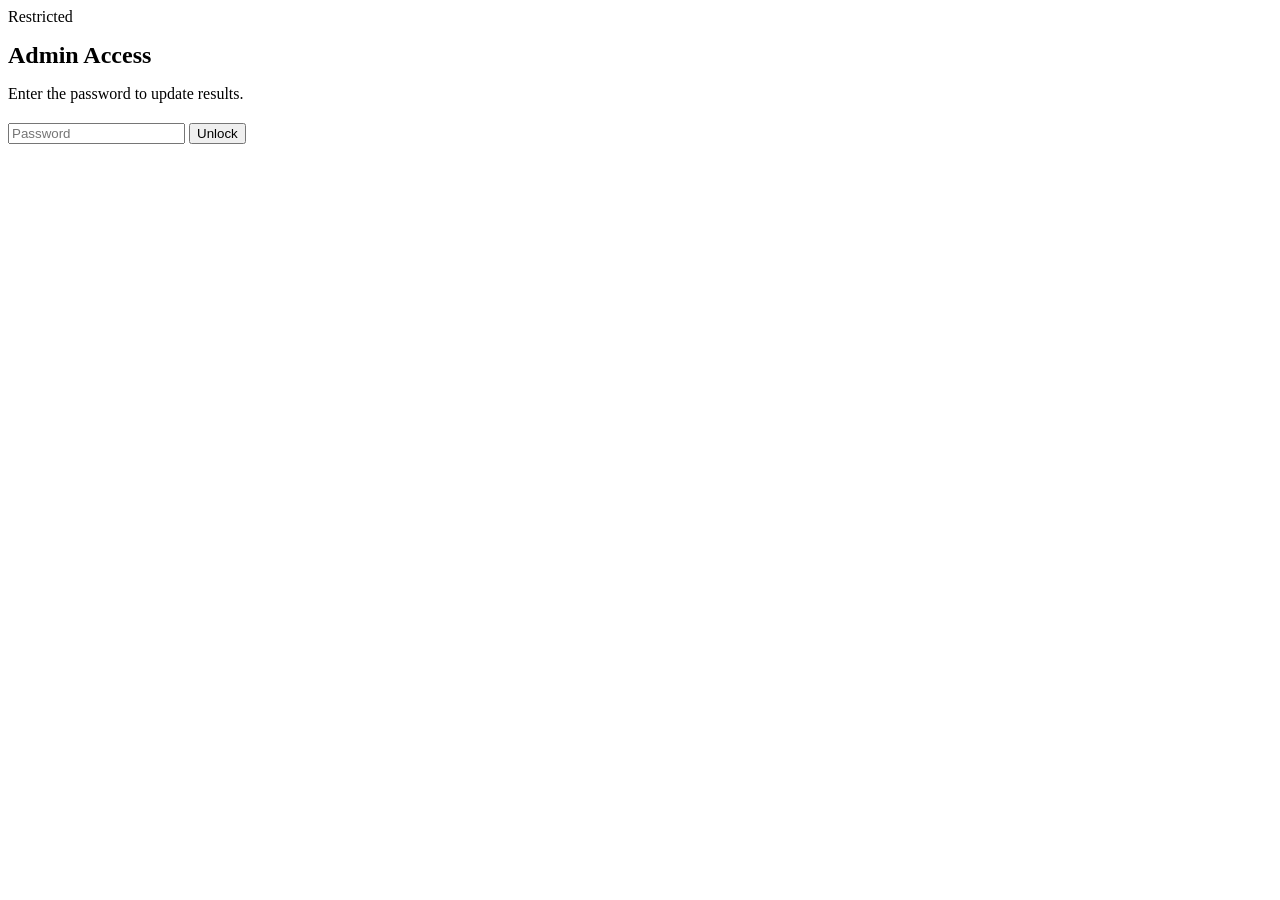
==== admin.html @ fb3b5678 "admin.html" ====
<!DOCTYPE html>
<html lang="en">
<head>
<meta charset="UTF-8">
<meta name="viewport" content="width=device-width, initial-scale=1.0">
<title>Admin — DLS Group Rankings</title>
<link rel="stylesheet" href="style.css">
</head>
<body>

<!-- LOCK SCREEN -->
<div class="lock-screen" id="lockScreen">
  <div class="kicker">Restricted</div>
  <h1 style="font-size:24px;">Admin Access</h1>
  <p class="sub" style="margin-bottom:20px;">Enter the password to update results.</p>
  <input type="password" id="pwInput" placeholder="Password" autocomplete="off">
  <button class="btn-primary" id="unlockBtn">Unlock</button>
  <div class="lock-error" id="lockError"></div>
</div>

<!-- ADMIN PANEL (hidden until unlocked) -->
<div class="wrap" id="adminWrap" style="display:none;">
  <header>
    <div class="kicker">Admin · Season 01</div>
    <h1>Update Table</h1>
    <div class="sub">Log a result — the table re-sorts automatically.</div>
    <a class="admin-link" href="index.html">← Back to public table</a>
  </header>

  <div class="table-card">
    <div class="thead">
      <span>#</span>
      <span>Club</span>
      <span>MP</span>
      <span>W</span>
      <span>D</span>
      <span>L</span>
      <span>GF</span>
      <span>GA</span>
      <span>Pts</span>
    </div>
    <div id="tableBody"></div>
  </div>

  <div class="panel">
    <div class="panel-title">Log a result</div>
    <div class="panel-hint">Pick two clubs, enter the score, save.</div>

    <div class="match-row">
      <select id="teamA"></select>
      <input type="number" id="scoreA" min="0" value="0" inputmode="numeric">
      <span class="vs">–</span>
      <input type="number" id="scoreB" min="0" value="0" inputmode="numeric">
      <select id="teamB"></select>
    </div>

    <div class="btn-row">
      <button class="btn-primary" id="saveBtn">Save result</button>
    </div>
  </div>

  <div class="panel">
    <div class="panel-title">Manage teams</div>
    <div class="panel-hint">Add a new club or remove one from the table. Removing a team deletes its record permanently.</div>

    <div class="add-team-row">
      <input type="text" id="newTeamName" placeholder="New team name" autocomplete="off">
      <button class="btn-primary btn-add" id="addTeamBtn">Add</button>
    </div>

    <div id="teamList" class="team-list"></div>
  </div>

  <div class="panel">
    <div class="panel-title">Danger zone</div>
    <div class="panel-hint">Wipes every team back to 0 points. Cannot be undone.</div>
    <div class="btn-row">
      <button class="btn-ghost" id="resetBtn" style="flex:1;">Reset season</button>
    </div>
  </div>

  <div class="status" id="status">Saved</div>

  <footer>DLS GROUP RANKINGS · ADMIN</footer>
</div>

<script src="data.js"></script>
<script>
  // ---- Change this password to whatever you like ----
  const ADMIN_PASSWORD = "dlsboss2026";
  const SESSION_KEY = 'dls_admin_unlocked';

  const lockScreen = document.getElementById('lockScreen');
  const adminWrap = document.getElementById('adminWrap');
  const lockError = document.getElementById('lockError');

  function unlock(){
    lockScreen.style.display = 'none';
    adminWrap.style.display = 'block';
    sessionStorage.setItem(SESSION_KEY, '1');
    render();
  }

  document.getElementById('unlockBtn').addEventListener('click', tryUnlock);
  document.getElementById('pwInput').addEventListener('keydown', e => {
    if(e.key === 'Enter') tryUnlock();
  });

  function tryUnlock(){
    const val = document.getElementById('pwInput').value;
    if(val === ADMIN_PASSWORD){
      unlock();
    } else {
      lockError.textContent = 'Wrong password — try again';
      document.getElementById('pwInput').value = '';
    }
  }

  // stay unlocked for this browser tab session
  if(sessionStorage.getItem(SESSION_KEY) === '1'){
    unlock();
  }

  // ---- Admin table logic ----
  let teams = loadTeams();
  let lastOrder = teams.map(t => t.name);

  function render(){
    const sorted = sortTeams(teams);
    const body = document.getElementById('tableBody');
    body.innerHTML = '';

    sorted.forEach((t, i) => {
      const prevIndex = lastOrder.indexOf(t.name);
      let arrow = '';
      if(prevIndex !== -1 && prevIndex !== i){
        arrow = prevIndex > i
          ? '<span class="arrow up">▲</span>'
          : '<span class="arrow down">▼</span>';
      }
      const moved = prevIndex !== -1 && prevIndex !== i;

      const row = document.createElement('div');
      row.className = 'row' + (moved ? ' moved' : '');
      row.innerHTML = `
        <div class="pos">${i+1}${arrow}</div>
        <div class="team-name">${t.name}</div>
        <div class="wdl">${t.played}</div>
        <div class="wdl">${t.w}</div>
        <div class="wdl">${t.d}</div>
        <div class="wdl">${t.l}</div>
        <div class="wdl">${t.gf}</div>
        <div class="wdl">${t.ga}</div>
        <div class="pts">${t.pts}</div>
      `;
      body.appendChild(row);
    });

    lastOrder = sorted.map(t => t.name);

    const teamA = document.getElementById('teamA');
    const teamB = document.getElementById('teamB');
    const currentA = teamA.value, currentB = teamB.value;
    teamA.innerHTML = teams.map(t => `<option value="${t.name}">${t.name}</option>`).join('');
    teamB.innerHTML = teams.map(t => `<option value="${t.name}">${t.name}</option>`).join('');
    if(currentA) teamA.value = currentA;
    if(currentB && currentB !== teamA.value) teamB.value = currentB;
    else teamB.selectedIndex = 1;

    renderTeamList();
  }

  function renderTeamList(){
    const list = document.getElementById('teamList');
    list.innerHTML = '';

    if(teams.length === 0){
      list.innerHTML = '<div class="team-list-empty">No teams yet — add one above.</div>';
      return;
    }

    teams.forEach(t => {
      const item = document.createElement('div');
      item.className = 'team-list-item';
      item.innerHTML = `
        <span class="team-list-name">${t.name}</span>
        <button class="btn-remove" data-team="${t.name}">Remove</button>
      `;
      list.appendChild(item);
    });

    document.querySelectorAll('.btn-remove').forEach(btn => {
      btn.addEventListener('click', () => {
        const name = btn.getAttribute('data-team');
        if(!confirm(`Remove ${name} from the table? This deletes their record.`)) return;
        removeTeam(teams, name);
        lastOrder = lastOrder.filter(n => n !== name);
        render();
        showStatus(`${name} removed`, 'var(--green)');
      });
    });
  }

  document.getElementById('addTeamBtn').addEventListener('click', () => {
    const input = document.getElementById('newTeamName');
    const name = input.value.trim();
    if(!name){
      showStatus('Enter a team name', 'var(--red)');
      return;
    }
    const added = addTeam(teams, name);
    if(!added){
      showStatus('Team already exists', 'var(--red)');
      return;
    }
    input.value = '';
    render();
    showStatus(`${name} added`, 'var(--green)');
  });

  document.getElementById('newTeamName').addEventListener('keydown', e => {
    if(e.key === 'Enter') document.getElementById('addTeamBtn').click();
  });

  function showStatus(msg, color){
    const status = document.getElementById('status');
    status.textContent = msg;
    status.style.color = color;
    status.classList.add('show');
    setTimeout(()=> status.classList.remove('show'), 1800);
  }

  document.getElementById('saveBtn').addEventListener('click', () => {
    const nameA = document.getElementById('teamA').value;
    const nameB = document.getElementById('teamB').value;
    const scoreA = parseInt(document.getElementById('scoreA').value, 10) || 0;
    const scoreB = parseInt(document.getElementById('scoreB').value, 10) || 0;

    if(nameA === nameB){
      showStatus('Pick two different clubs', 'var(--red)');
      return;
    }

    recordResult(teams, nameA, scoreA, nameB, scoreB);
    render();

    document.getElementById('scoreA').value = 0;
    document.getElementById('scoreB').value = 0;
    showStatus('Saved — table updated', 'var(--green)');
  });

  document.getElementById('resetBtn').addEventListener('click', () => {
    if(!confirm('Reset the whole season back to 0 points for everyone?')) return;
    teams = resetSeason();
    lastOrder = teams.map(t => t.name);
    render();
    showStatus('Season reset', 'var(--green)');
  });
</script>

</body>
</html>
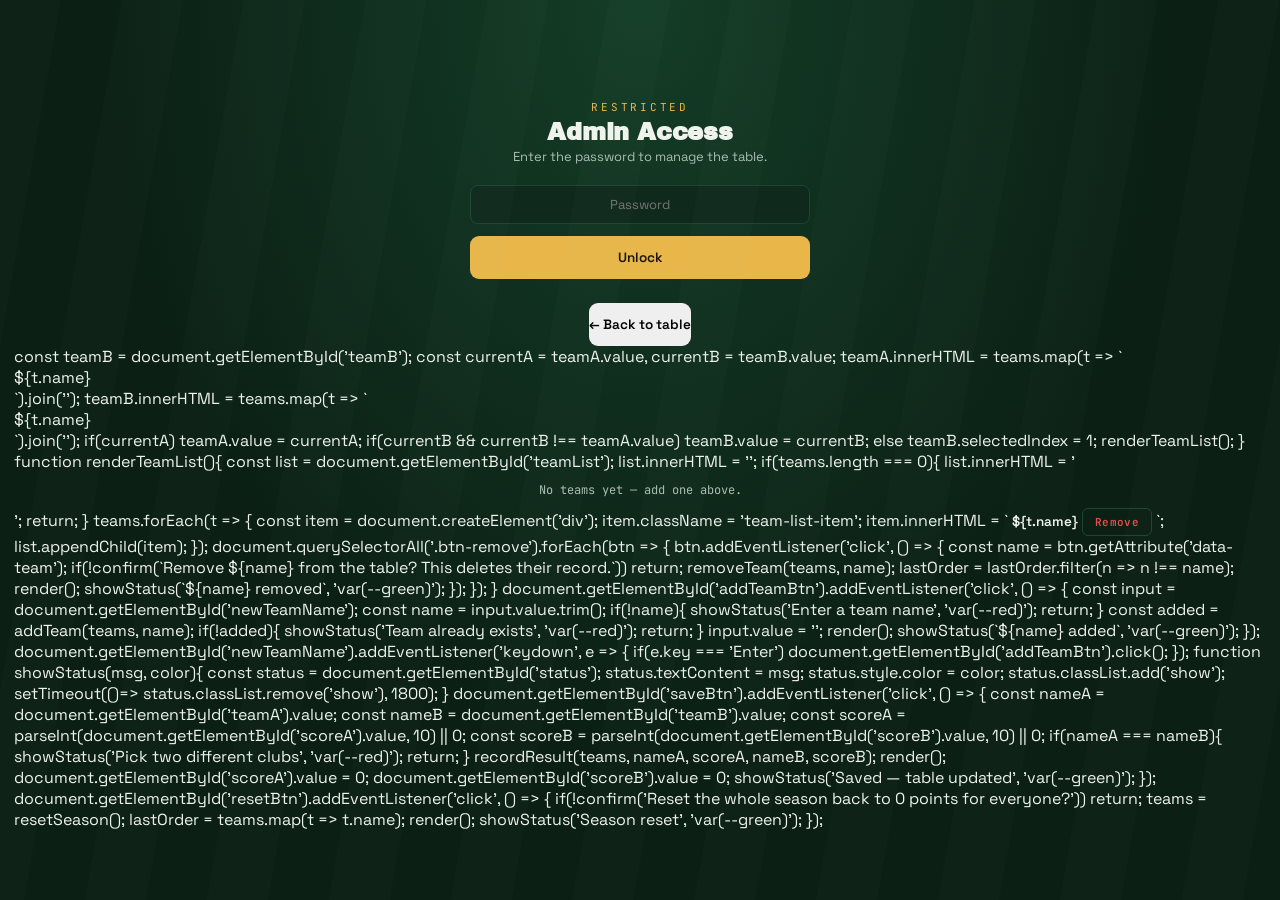
==== commit abe68255: "admin.html" ====
--- a/admin.html
+++ b/admin.html
@@ -12,19 +12,20 @@
 <div class="lock-screen" id="lockScreen">
   <div class="kicker">Restricted</div>
   <h1 style="font-size:24px;">Admin Access</h1>
-  <p class="sub" style="margin-bottom:20px;">Enter the password to update results.</p>
+  <p class="sub" style="margin-bottom:20px;">Enter the password to manage the table.</p>
   <input type="password" id="pwInput" placeholder="Password" autocomplete="off">
   <button class="btn-primary" id="unlockBtn">Unlock</button>
   <div class="lock-error" id="lockError"></div>
+  <button class="text-link" onclick="location.href='index.html'">← Back to table</button>
 </div>
 
-<!-- ADMIN PANEL (hidden until unlocked) -->
+<!-- ADMIN PANEL -->
 <div class="wrap" id="adminWrap" style="display:none;">
   <header>
     <div class="kicker">Admin · Season 01</div>
-    <h1>Update Table</h1>
-    <div class="sub">Log a result — the table re-sorts automatically.</div>
-    <a class="admin-link" href="index.html">← Back to public table</a>
+    <h1>Manage Table</h1>
+    <div class="sub" id="subLine">Loading…</div>
+    <a class="admin-link" href="index.html" style="margin-top:10px;">← Back to public table</a>
   </header>
 
   <div class="table-card">
@@ -45,106 +46,140 @@
   <div class="panel">
     <div class="panel-title">Log a result</div>
     <div class="panel-hint">Pick two clubs, enter the score, save.</div>
-
-    <div class="match-row">
-      <select id="teamA"></select>
-      <input type="number" id="scoreA" min="0" value="0" inputmode="numeric">
-      <span class="vs">–</span>
-      <input type="number" id="scoreB" min="0" value="0" inputmode="numeric">
-      <select id="teamB"></select>
+    <div id="matchFormBox"></div>
+  </div>
+
+  <div class="panel">
+    <div class="panel-title">Manage teams</div>
+    <div class="panel-hint">Add clubs, upload a logo, or remove a team.</div>
+
+    <div class="add-team-row">
+      <input type="text" id="newTeamName" placeholder="New team name" autocomplete="off">
+      <button class="btn-add" id="addTeamBtn">Add</button>
     </div>
 
+    <div id="teamListBox" class="team-list"></div>
+  </div>
+
+  <div class="panel">
+    <div class="panel-title">Homepage announcement</div>
+    <div class="panel-hint">Shown as a banner above the table. Leave blank to hide it.</div>
+    <textarea id="announceInput" rows="3" placeholder="e.g. Matchday 5 fixtures out now — get your results in!"></textarea>
+    <button class="btn-primary" id="saveAnnounceBtn">Save announcement</button>
+  </div>
+
+  <div class="panel">
+    <div class="panel-title">Danger zone</div>
+    <div class="panel-hint">These actions cannot be undone.</div>
     <div class="btn-row">
-      <button class="btn-primary" id="saveBtn">Save result</button>
+      <button class="btn-ghost" id="resetBtn">Reset season</button>
+      <button class="btn-ghost" id="clearAllBtn">Clear all teams</button>
     </div>
   </div>
 
-  <div class="panel">
-    <div class="panel-title">Manage teams</div>
-    <div class="panel-hint">Add a new club or remove one from the table. Removing a team deletes its record permanently.</div>
-
-    <div class="add-team-row">
-      <input type="text" id="newTeamName" placeholder="New team name" autocomplete="off">
-      <button class="btn-primary btn-add" id="addTeamBtn">Add</button>
-    </div>
-
-    <div id="teamList" class="team-list"></div>
-  </div>
-
-  <div class="panel">
-    <div class="panel-title">Danger zone</div>
-    <div class="panel-hint">Wipes every team back to 0 points. Cannot be undone.</div>
-    <div class="btn-row">
-      <button class="btn-ghost" id="resetBtn" style="flex:1;">Reset season</button>
-    </div>
-  </div>
-
-  <div class="status" id="status">Saved</div>
-
-  <footer>DLS GROUP RANKINGS · ADMIN</footer>
+  <div class="status" id="status"></div>
+
+  <footer>
+    <div>DLS GROUP RANKINGS · ADMIN</div>
+  </footer>
 </div>
 
 <script src="data.js"></script>
 <script>
-  // ---- Change this password to whatever you like ----
-  const ADMIN_PASSWORD = "dlsboss2026";
-  const SESSION_KEY = 'dls_admin_unlocked';
-
   const lockScreen = document.getElementById('lockScreen');
   const adminWrap = document.getElementById('adminWrap');
   const lockError = document.getElementById('lockError');
-
-  function unlock(){
-    lockScreen.style.display = 'none';
-    adminWrap.style.display = 'block';
-    sessionStorage.setItem(SESSION_KEY, '1');
-    render();
-  }
-
-  document.getElementById('unlockBtn').addEventListener('click', tryUnlock);
-  document.getElementById('pwInput').addEventListener('keydown', e => {
-    if(e.key === 'Enter') tryUnlock();
-  });
+  const statusEl = document.getElementById('status');
+
+  let data = emptyState();
+  let isSaving = false;
 
   function tryUnlock(){
     const val = document.getElementById('pwInput').value;
     if(val === ADMIN_PASSWORD){
-      unlock();
+      lockScreen.style.display = 'none';
+      adminWrap.style.display = 'block';
+      sessionStorage.setItem(ADMIN_SESSION_KEY, '1');
+      loadAndRender();
     } else {
       lockError.textContent = 'Wrong password — try again';
       document.getElementById('pwInput').value = '';
     }
   }
-
-  // stay unlocked for this browser tab session
-  if(sessionStorage.getItem(SESSION_KEY) === '1'){
-    unlock();
-  }
-
-  // ---- Admin table logic ----
-  let teams = loadTeams();
-  let lastOrder = teams.map(t => t.name);
-
-  function render(){
-    const sorted = sortTeams(teams);
+  document.getElementById('unlockBtn').addEventListener('click', tryUnlock);
+  document.getElementById('pwInput').addEventListener('keydown', e => { if(e.key==='Enter') tryUnlock(); });
+
+  if(sessionStorage.getItem(ADMIN_SESSION_KEY) === '1'){
+    lockScreen.style.display = 'none';
+    adminWrap.style.display = 'block';
+    loadAndRender();
+  }
+
+  function showStatus(msg, isError){
+    statusEl.textContent = msg;
+    statusEl.style.color = isError ? 'var(--red)' : 'var(--green)';
+    setTimeout(() => { if(statusEl.textContent === msg) statusEl.textContent = ''; }, 2500);
+  }
+
+  async function loadAndRender(){
+    document.getElementById('subLine').textContent = 'Loading…';
+    try{
+      data = await fetchData();
+      document.getElementById('announceInput').value = data.announcement || '';
+      document.getElementById('subLine').textContent = 'Changes save automatically';
+      renderAll();
+    }catch(e){
+      document.getElementById('subLine').textContent = 'Could not load data — check connection';
+      console.error(e);
+    }
+  }
+
+  async function saveAndRender(){
+    isSaving = true;
+    document.getElementById('subLine').textContent = 'Saving…';
+    try{
+      await pushData(data);
+      document.getElementById('subLine').textContent = 'Changes save automatically';
+    }catch(e){
+      showStatus('Save failed: ' + (e.message || 'unknown error'), true);
+      console.error(e);
+    }finally{
+      isSaving = false;
+    }
+    renderAll();
+  }
+
+  function badgeHTML(team, size){
+    if(team.logo){
+      return `<img class="badge" style="width:${size}px;height:${size}px;" src="${team.logo}" alt="">`;
+    }
+    const initials = team.name.split(' ').map(w => w[0]).slice(0,2).join('').toUpperCase();
+    return `<div class="badge-fallback" style="width:${size}px;height:${size}px;">${initials}</div>`;
+  }
+
+  function renderAll(){
+    renderTable();
+    renderMatchForm();
+    renderTeamList();
+  }
+
+  function renderTable(){
+    const sorted = sortTeams(data.teams);
     const body = document.getElementById('tableBody');
     body.innerHTML = '';
-
+    if(sorted.length === 0){
+      body.innerHTML = '<div class="empty-state">No teams yet — add one below.</div>';
+      return;
+    }
     sorted.forEach((t, i) => {
-      const prevIndex = lastOrder.indexOf(t.name);
-      let arrow = '';
-      if(prevIndex !== -1 && prevIndex !== i){
-        arrow = prevIndex > i
-          ? '<span class="arrow up">▲</span>'
-          : '<span class="arrow down">▼</span>';
-      }
-      const moved = prevIndex !== -1 && prevIndex !== i;
-
       const row = document.createElement('div');
-      row.className = 'row' + (moved ? ' moved' : '');
+      row.className = 'row';
       row.innerHTML = `
-        <div class="pos">${i+1}${arrow}</div>
-        <div class="team-name">${t.name}</div>
+        <div class="pos">${i+1}</div>
+        <div class="team-cell">
+          ${badgeHTML(t, 26)}
+          <div class="team-name"></div>
+        </div>
         <div class="wdl">${t.played}</div>
         <div class="wdl">${t.w}</div>
         <div class="wdl">${t.d}</div>
@@ -153,13 +188,148 @@
         <div class="wdl">${t.ga}</div>
         <div class="pts">${t.pts}</div>
       `;
+      row.querySelector('.team-name').textContent = t.name;
       body.appendChild(row);
     });
-
-    lastOrder = sorted.map(t => t.name);
-
-    const teamA = document.getElementById('teamA');
-    const teamB = document.getElementById('teamB');
+  }
+
+  function renderMatchForm(){
+    const box = document.getElementById('matchFormBox');
+    if(data.teams.length < 2){
+      box.innerHTML = '<div class="empty-state-small">Add at least 2 teams first.</div>';
+      return;
+    }
+    const options = data.teams.map(t => `<option value="${t.id}">${escapeHTML(t.name)}</option>`).join('');
+    box.innerHTML = `
+      <div class="match-row">
+        <select id="teamA">${options}</select>
+        <input type="number" id="scoreA" min="0" value="0" inputmode="numeric">
+        <span class="vs">–</span>
+        <input type="number" id="scoreB" min="0" value="0" inputmode="numeric">
+        <select id="teamB">${options}</select>
+      </div>
+      <button class="btn-primary" id="saveMatchBtn">Save result</button>
+    `;
+    if(data.teams.length > 1) document.getElementById('teamB').selectedIndex = 1;
+
+    document.getElementById('saveMatchBtn').addEventListener('click', async () => {
+      const teamAId = document.getElementById('teamA').value;
+      const teamBId = document.getElementById('teamB').value;
+      const scoreA = parseInt(document.getElementById('scoreA').value, 10) || 0;
+      const scoreB = parseInt(document.getElementById('scoreB').value, 10) || 0;
+      if(teamAId === teamBId){
+        showStatus('Pick two different clubs', true);
+        return;
+      }
+      recordResult(data, teamAId, scoreA, teamBId, scoreB);
+      await saveAndRender();
+      showStatus('Result saved — table updated', false);
+    });
+  }
+
+  function escapeHTML(str){
+    const div = document.createElement('div');
+    div.textContent = str;
+    return div.innerHTML;
+  }
+
+  function renderTeamList(){
+    const box = document.getElementById('teamListBox');
+    box.innerHTML = '';
+    if(data.teams.length === 0){
+      box.innerHTML = '<div class="empty-state-small">No teams yet — add one above.</div>';
+      return;
+    }
+    data.teams.forEach(t => {
+      const item = document.createElement('div');
+      item.className = 'team-list-item';
+      item.innerHTML = `
+        <button class="logo-button" data-id="${t.id}" title="Upload logo">
+          ${badgeHTML(t, 38)}
+          <span class="logo-overlay">✎</span>
+        </button>
+        <input type="file" accept="image/*" style="display:none;" data-file-for="${t.id}">
+        <span class="team-list-name"></span>
+        <button class="btn-remove" data-remove="${t.id}">Remove</button>
+      `;
+      item.querySelector('.team-list-name').textContent = t.name;
+      box.appendChild(item);
+    });
+
+    box.querySelectorAll('.logo-button').forEach(btn => {
+      btn.addEventListener('click', () => {
+        const id = btn.getAttribute('data-id');
+        box.querySelector(`input[data-file-for="${id}"]`).click();
+      });
+    });
+
+    box.querySelectorAll('input[type=file]').forEach(input => {
+      input.addEventListener('change', async (e) => {
+        const id = input.getAttribute('data-file-for');
+        const file = e.target.files[0];
+        if(!file) return;
+        if(!file.type.startsWith('image/')){ showStatus('Pick an image file', true); return; }
+        if(file.size > 2 * 1024 * 1024){ showStatus('Image too large (max 2MB)', true); return; }
+        const reader = new FileReader();
+        reader.onload = async () => {
+          setTeamLogo(data, id, reader.result);
+          await saveAndRender();
+          showStatus('Logo updated', false);
+        };
+        reader.readAsDataURL(file);
+      });
+    });
+
+    box.querySelectorAll('.btn-remove').forEach(btn => {
+      btn.addEventListener('click', async () => {
+        const id = btn.getAttribute('data-remove');
+        const team = data.teams.find(t => t.id === id);
+        if(!team) return;
+        if(!confirm(`Remove ${team.name}? This deletes their record and match history.`)) return;
+        removeTeam(data, id);
+        await saveAndRender();
+        showStatus(`${team.name} removed`, false);
+      });
+    });
+  }
+
+  document.getElementById('addTeamBtn').addEventListener('click', async () => {
+    const input = document.getElementById('newTeamName');
+    const name = input.value.trim();
+    if(!name){ showStatus('Enter a team name', true); return; }
+    const added = addTeam(data, name);
+    if(!added){ showStatus('Team already exists', true); return; }
+    input.value = '';
+    await saveAndRender();
+    showStatus(`${name} added`, false);
+  });
+  document.getElementById('newTeamName').addEventListener('keydown', e => {
+    if(e.key === 'Enter') document.getElementById('addTeamBtn').click();
+  });
+
+  document.getElementById('saveAnnounceBtn').addEventListener('click', async () => {
+    data.announcement = document.getElementById('announceInput').value;
+    await saveAndRender();
+    showStatus('Announcement updated', false);
+  });
+
+  document.getElementById('resetBtn').addEventListener('click', async () => {
+    if(!confirm('Reset every team back to 0 points? Match history will be cleared.')) return;
+    resetSeason(data);
+    await saveAndRender();
+    showStatus('Season reset', false);
+  });
+
+  document.getElementById('clearAllBtn').addEventListener('click', async () => {
+    if(!confirm('Clear ALL teams and match history? This cannot be undone.')) return;
+    clearAllTeams(data);
+    await saveAndRender();
+    showStatus('All teams cleared', false);
+  });
+</script>
+
+</body>
+</html>    const teamB = document.getElementById('teamB');
     const currentA = teamA.value, currentB = teamB.value;
     teamA.innerHTML = teams.map(t => `<option value="${t.name}">${t.name}</option>`).join('');
     teamB.innerHTML = teams.map(t => `<option value="${t.name}">${t.name}</option>`).join('');
@@ -259,4 +429,4 @@
 </script>
 
 </body>
-</html>+</html>
--- a/style.css
+++ b/style.css
@@ -0,0 +1,324 @@
+@import url('https://fonts.googleapis.com/css2?family=Archivo+Black&family=Space+Grotesk:wght@400;500;600;700&family=JetBrains+Mono:wght@400;500;700&display=swap');
+
+:root{
+  --pitch-dark:#0b1f14;
+  --pitch:#0f2a1c;
+  --line:#1c4530;
+  --chalk:#eef3ec;
+  --chalk-dim:#a9bdb0;
+  --gold:#e8b649;
+  --gold-dim:#7a6532;
+  --red:#e0524a;
+  --green:#4fae6e;
+  --card:#12301f;
+}
+
+*{margin:0;padding:0;box-sizing:border-box;}
+
+body{
+  background: radial-gradient(ellipse at top, #143d27 0%, var(--pitch-dark) 60%);
+  color:var(--chalk);
+  font-family:'Space Grotesk', sans-serif;
+  min-height:100vh;
+  padding:20px 14px 60px;
+}
+
+body::before{
+  content:"";
+  position:fixed;
+  inset:0;
+  background:repeating-linear-gradient(
+    100deg,
+    rgba(255,255,255,0.015) 0px,
+    rgba(255,255,255,0.015) 60px,
+    transparent 60px,
+    transparent 120px
+  );
+  pointer-events:none;
+  z-index:0;
+}
+
+.wrap{ max-width:640px; margin:0 auto; position:relative; z-index:1; }
+
+header{ text-align:center; margin-bottom:22px; }
+
+.kicker{
+  font-family:'JetBrains Mono', monospace;
+  font-size:11px;
+  letter-spacing:0.25em;
+  color:var(--gold);
+  text-transform:uppercase;
+}
+
+h1{
+  font-family:'Archivo Black', sans-serif;
+  font-size:clamp(28px, 8vw, 40px);
+  letter-spacing:-0.01em;
+  margin:6px 0 4px;
+  line-height:1.02;
+}
+
+.sub{ font-size:13px; color:var(--chalk-dim); }
+
+a.admin-link{
+  display:inline-block;
+  font-family:'JetBrains Mono', monospace;
+  font-size:10.5px;
+  letter-spacing:0.08em;
+  color:var(--gold-dim);
+  text-decoration:none;
+  border:1px solid var(--line);
+  border-radius:20px;
+  padding:6px 14px;
+}
+a.admin-link:hover{ color:var(--gold); border-color:var(--gold-dim); }
+
+/* ===== Table ===== */
+.table-card{
+  background:var(--card);
+  border:1px solid var(--line);
+  border-radius:14px;
+  overflow:hidden;
+  margin-bottom:26px;
+  box-shadow:0 12px 30px -14px rgba(0,0,0,0.6);
+}
+
+.thead{
+  display:grid;
+  grid-template-columns:20px 1fr 22px 22px 22px 22px 24px 24px 34px;
+  gap:4px;
+  padding:12px 8px;
+  font-family:'JetBrains Mono', monospace;
+  font-size:9px;
+  letter-spacing:0.03em;
+  color:var(--chalk-dim);
+  text-transform:uppercase;
+  border-bottom:1px solid var(--line);
+}
+.thead span:nth-child(n+3){
+  text-align:center;
+}
+
+.row{
+  display:grid;
+  grid-template-columns:20px 1fr 22px 22px 22px 22px 24px 24px 34px;
+  gap:4px;
+  align-items:center;
+  padding:12px 8px;
+  border-bottom:1px solid rgba(28,69,48,0.6);
+  transition:background 0.5s ease;
+}
+.row:last-child{ border-bottom:none; }
+.row.moved{ background:rgba(232,182,73,0.08); }
+
+.pos{
+  font-family:'JetBrains Mono', monospace;
+  font-weight:700;
+  font-size:12.5px;
+  color:var(--chalk-dim);
+  display:flex;
+  align-items:center;
+  gap:2px;
+}
+.row:nth-child(1) .pos, .row:nth-child(2) .pos{ color:var(--gold); }
+
+.arrow{ font-size:8px; }
+.arrow.up{ color:var(--green); }
+.arrow.down{ color:var(--red); }
+
+.team-name{ font-weight:600; font-size:12.5px; letter-spacing:-0.01em; line-height:1.15; }
+
+.row:first-child .team-name::after{
+  content:"CHAMPION";
+  display:block;
+  font-family:'JetBrains Mono', monospace;
+  font-size:8.5px;
+  letter-spacing:0.15em;
+  color:var(--gold);
+  margin-top:2px;
+}
+
+.wdl{
+  font-family:'JetBrains Mono', monospace;
+  font-size:11.5px;
+  text-align:center;
+  color:var(--chalk-dim);
+}
+
+.pts{
+  font-family:'JetBrains Mono', monospace;
+  font-weight:700;
+  font-size:13.5px;
+  text-align:center;
+  background:var(--pitch);
+  border-radius:6px;
+  padding:4px 0;
+  border:1px solid var(--line);
+}
+
+/* ===== Panel (admin) ===== */
+.panel{
+  background:var(--card);
+  border:1px solid var(--line);
+  border-radius:14px;
+  padding:18px;
+  margin-bottom:18px;
+}
+
+.panel-title{ font-family:'Archivo Black', sans-serif; font-size:15px; margin-bottom:3px; }
+.panel-hint{ font-size:12px; color:var(--chalk-dim); margin-bottom:16px; }
+
+.match-row{
+  display:grid;
+  grid-template-columns:1fr 46px 12px 46px 1fr;
+  gap:8px;
+  align-items:center;
+  margin-bottom:12px;
+}
+
+select, input[type=number], input[type=password], input[type=text]{
+  background:var(--pitch);
+  border:1px solid var(--line);
+  color:var(--chalk);
+  border-radius:8px;
+  padding:10px 8px;
+  font-family:'Space Grotesk', sans-serif;
+  font-size:13px;
+  width:100%;
+  appearance:none;
+  -webkit-appearance:none;
+}
+select{ font-size:12.5px; }
+input[type=number]{
+  text-align:center;
+  font-family:'JetBrains Mono', monospace;
+  font-weight:700;
+}
+
+.vs{
+  text-align:center;
+  color:var(--gold-dim);
+  font-family:'JetBrains Mono', monospace;
+  font-size:11px;
+}
+
+.btn-row{ display:flex; gap:10px; margin-top:16px; }
+
+button{
+  font-family:'Space Grotesk', sans-serif;
+  font-weight:600;
+  font-size:13.5px;
+  border:none;
+  border-radius:9px;
+  padding:13px 0;
+  cursor:pointer;
+  flex:1;
+  transition:transform 0.15s ease, filter 0.15s ease;
+}
+button:active{ transform:scale(0.97); }
+
+.btn-primary{ background:var(--gold); color:#1c1404; }
+.btn-primary:hover{ filter:brightness(1.08); }
+
+.btn-ghost{
+  background:transparent;
+  border:1px solid var(--line);
+  color:var(--chalk-dim);
+  flex:0 0 auto;
+  padding:13px 16px;
+}
+.btn-ghost:hover{ border-color:var(--red); color:var(--red); }
+
+.status{
+  font-family:'JetBrains Mono', monospace;
+  font-size:11.5px;
+  color:var(--green);
+  text-align:center;
+  margin-top:12px;
+  min-height:14px;
+  opacity:0;
+  transition:opacity 0.3s ease;
+}
+.status.show{ opacity:1; }
+
+/* ===== Manage teams ===== */
+.add-team-row{
+  display:grid;
+  grid-template-columns:1fr auto;
+  gap:8px;
+  margin-bottom:14px;
+}
+
+.btn-add{
+  flex:0 0 auto;
+  padding:10px 18px;
+}
+
+.team-list{
+  display:flex;
+  flex-direction:column;
+  gap:8px;
+}
+
+.team-list-empty{
+  font-family:'JetBrains Mono', monospace;
+  font-size:12px;
+  color:var(--chalk-dim);
+  padding:10px 0;
+  text-align:center;
+}
+
+.team-list-item{
+  display:flex;
+  align-items:center;
+  justify-content:space-between;
+  background:var(--pitch);
+  border:1px solid var(--line);
+  border-radius:8px;
+  padding:10px 12px;
+}
+
+.team-list-name{
+  font-weight:600;
+  font-size:13.5px;
+}
+
+.btn-remove{
+  flex:0 0 auto;
+  background:transparent;
+  border:1px solid var(--line);
+  color:var(--red);
+  font-family:'JetBrains Mono', monospace;
+  font-size:11px;
+  letter-spacing:0.03em;
+  padding:6px 12px;
+  border-radius:6px;
+}
+.btn-remove:hover{ border-color:var(--red); background:rgba(224,82,74,0.08); }
+
+.lock-screen{
+  max-width:340px;
+  margin:80px auto 0;
+  text-align:center;
+}
+.lock-screen input{ margin-bottom:12px; text-align:center; }
+.lock-screen .btn-primary{ width:100%; }
+.lock-error{
+  color:var(--red);
+  font-family:'JetBrains Mono', monospace;
+  font-size:11.5px;
+  margin-top:10px;
+  min-height:14px;
+}
+
+footer{
+  text-align:center;
+  margin-top:22px;
+  font-family:'JetBrains Mono', monospace;
+  font-size:10.5px;
+  color:var(--line);
+  display:flex;
+  flex-direction:column;
+  align-items:center;
+  gap:12px;
+}
